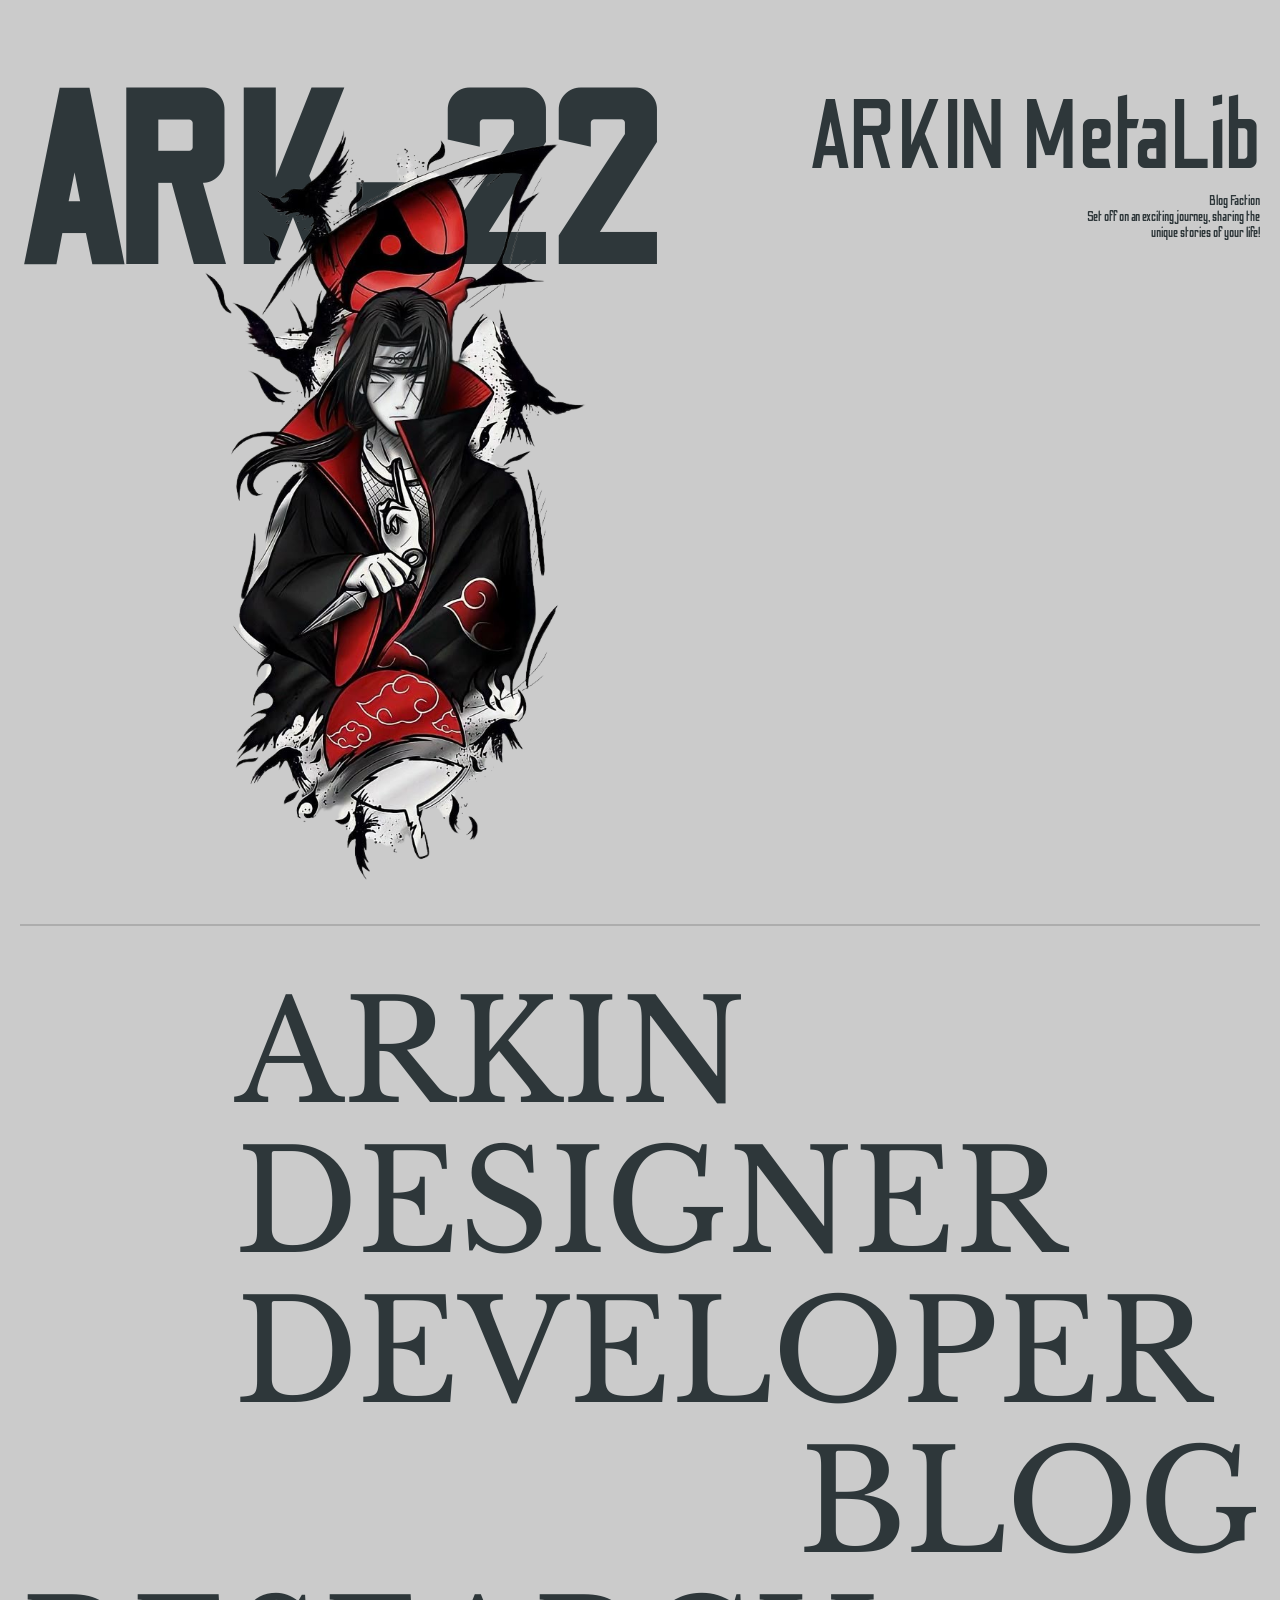
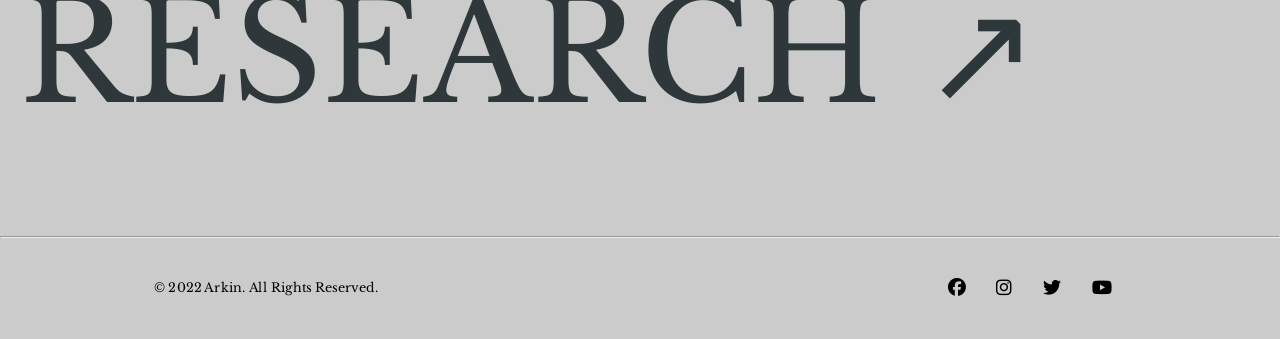
==== index.html @ d009c614 "Add files via upload" ====
<!DOCTYPE html>
<html lang="en">
<head>
    <meta charset="UTF-8">
    <meta name="viewport" content="width=device-width, initial-scale=1.0">
    <link rel="icon" href="asset/MetaLib.png" type="image/icon type" style="scale: 1.5;">
    <title>Arkin MetaLib</title>
    <link href='https://unpkg.com/boxicons@2.1.4/css/boxicons.min.css' rel='stylesheet'>
    <link rel="stylesheet" href="https://cdnjs.cloudflare.com/ajax/libs/font-awesome/6.5.1/css/all.min.css">
    <link rel="stylesheet" href="style.css">
</head>
<body>
    <main>
        <header>
            <img src="" alt="">
            <img src="images/6.png" alt="">
        </header>

        <section class="banner">
            <div class="content">
                <h1 class="left">ARK-22</h1>
                <div class="right">
                    <h2>ARKIN MetaLib</h2>
                    <p>Blog Faction</p>
                    <p>Set off on an exciting journey, sharing the
                        <br>unique stories of your life!</p>
                </div>
                <div class="image">
                    <img src="asset/Itachi.png" alt="" class="autoImage">
                </div>
            </div>
        </section>


       <!-- <section class="grid grid-1">
            <figure>
                <img src="images/sich.png" alt="">
            </figure>
            <figure>
                <img src="images/3.png" alt="" class="autoRotate">
            </figure>
            <h2 class="autoShow">Introduce</h2>
        </section>-->

        <!--<section class="grid grid-2">
            <div class="autoShow">
                <figure>
                    <img src="images/6.png" alt="">
                </figure>
                <p>
                    When an unknown printer took a galley of type and scrambled it to make a type specimen b <br>
                    only five centuries, but also the leap into electronic typesetting, remaining essentially unchanged. It was popularised in the 1960s with the release of Letraset sheets containing Lorem Ipsum passages, and more recently with desktop like.
                </p>
            </div>
            <div class="autoShow">
                Lorem Ipsum is simply dummy text of the printing and typesetting industry. Lorem Ipsum has been the industry's standard dummy text ever since the 1500s, when an unknown printer took a galley of type and scrambled it to make a type specimen b <br>
                ook. It has survived not only five centuries, but also the leap into electronic typesetting, remaining essentially unchanged. It was popularised in the 1960s with the release of Letraset sheets containing Lorem Ipsum passages, and more recently with desktop publishing software like Aldus PageMaker including versions of Lorem Ipsum.
                printer took a galley of type and scrambled it to make a type specimen b <br>
                ook. It has survived not only five centuries, but also the leap into electronic typesetting, remai
            </div>

            <div class="autoShow">
                <figure>
                    <img src="images/2.png" alt="">
                </figure>
                <p>
                    When an unknown printer took a galley of type and scrambled it to make a type specimen b <br>
                    only five centuries, but also the leap into electronic typesetting, remaining essentially unchanged. 
                </p>
            </div>
            <div class="autoShow">
                <figure>
                    <img src="images/candy.png" alt="">
                </figure>
            </div>
        </section>-->

        
        
        <section class="grid grid-3">
            <div class="autoBLur">ARKIN</div>
            <div class="autoBLur">DESIGNER</div>
            <div class="autoBLur">DEVELOPER</div>
            <div class="autoBLur">BLOG</div>
            <div class="autoBLur" id="DirectMeta">RESEARCH &#8599;</div>
        </section>
        
    </main>
    <footer>
        <div class="container">
            
            <hr>
            <div class="row">
                <div class="col">
                    <p>&#169; 2022 Arkin. All Rights Reserved.</p>
                </div>
                <div class="socialIcons">
                    <a href=""><i class="fa-brands fa-facebook"></i></a>
                    <a href=""><i class="fa-brands fa-instagram"></i></a>
                    <a href=""><i class="fa-brands fa-twitter"></i></a>
                    <a href=""><i class="fa-brands fa-youtube"></i></a>
                </div>
            </div>
        </div>
    </footer>
    

    <script src="script.js"></script>
</body>
</html>
---- style.css ----
@import url('https://fonts.googleapis.com/css2?family=Libre+Baskerville:ital,wght@0,400;0,700;1,400&family=Odibee+Sans&display=swap');
html, body{
    scroll-behavior: smooth;
}
body{
    background-color: #CBCBCB;
    margin: 0;
    font-size: 14px;
    color: #2E373A;
    font-family: "Libre Baskerville", sans-serif;
}
*{
    padding: 0;
    margin: 0;
    box-sizing: border-box;
    list-style: none;
}
main{
    width: min(1400px, 100vw);
    margin: auto;
    padding: 20px;
}
/*Scroll-Bar*/
html{
    font-size: 62.5%;
    overflow-x: hidden;
    scroll-padding-top: 9rem;
    scroll-behavior: smooth;
}
html::-webkit-scrollbar{
    width: .8rem;
}
html::-webkit-scrollbar-track{
    background: transparent;
}
html::-webkit-scrollbar-thumb{
    background: #1b1b1b;
    border-radius: 5rem;
}

header{
    display: flex;
    justify-content: space-between;
    align-items: center;
    flex-wrap: wrap;
    z-index: 1000;
    transition: .5s;
}
header img{
    height: 40px;
}
.banner{
    border-bottom: 2px solid rgba(0, 0, 0, .15);
}
.banner .content{
    font-family: "Odibee Sans", sans-serif;
    display: flex;
    justify-content: space-between;
    align-items: center;
    flex-wrap: wrap;
}
.banner .content h1{
    font-size: 17em;
}
.banner .content .right{
    text-align: right;
    transform: translateY(-30px);
}
.banner .content .right h2{
    font-size: 7em;
    font-weight: 200;
}
.banner .image{
    width: 100%;
    height: 600px;
    scale: 1.2;
    margin-right: 500px;
    background-image: url(images/banner.png);
    position: relative;
}
.banner .image img{
    position: absolute;
    height: 130%;
    left: 50%;
    transform: translateX(-50%);
    bottom: 0px;
}
.grid figure img{
    width: 100%;
}

.grid{
    display: grid;
    grid-template-columns: repeat(6, 1fr);
    grid-template-rows: repeat(var(--row), 100px);
    margin-top: 40px;
    gap: 50px;
    cursor: pointer;
}
.grid-1 figure:nth-child(1){
    grid-column: 2 / 6;
    grid-row: 1;
}
.grid-1 figure:nth-child(2){
    grid-column: 3 / 5;
    grid-row: 1;
}
.grid-1 h2:nth-child(3){
    font-size: 7em;
    grid-column: 1 / 7;
    text-align: center;
    grid-row: 5;
    z-index: 1;
}
.grid-1{
    --row: 2;
}
.grid-2{
    --row: 8;
    font-size: 1.7em;
}
.grid-2 div:nth-child(1){
    grid-column: 1 / 4;
    grid-row: 3;
}
.grid-2 div:nth-child(2){
    grid-column: 4 / 7;
    grid-row: 1;
}
.grid-2 div:nth-child(3){
    grid-column: 4 / 7;
    grid-row: 4;
}
.grid-2 div:nth-child(4){
    grid-column: 1 / 4;
    grid-row: 6;
}
.grid-3{
    --row: 6;
    font-size: 10em;
}
.grid-3 div{
    grid-column: 2/ 6;
    text-wrap: nowrap;
}
.grid-3 div:nth-child(even){
    text-align: right;
}
.grid-3 div:nth-child(5){
    grid-column: 1/ 6;
}
.grid-3 div:nth-child(4){
    grid-column: 1/ 7;
}
.grid-5{
    --row: 5;
    font-size:1.7em;
}
.grid-5 div:nth-child(1){
    grid-row: 1;
    grid-column: 1 / 3;
}
.grid-5 div:nth-child(2){
    grid-row: 2;
    grid-column: 3 / 5;
}
.grid-5 div:nth-child(3){
    grid-row: 3;
    grid-column: 5 / 7;
}
.grid-5 div:nth-child(4){
    grid-row: 1;
    grid-column: 5 / 7;
}

@media screen and (max-width: 1023px){
    header img{
        height: 2em;
    }
    .banner .content h1{
        font-size: 12em;
    }
    .banner .content .right{
        transform: none;
    }
    .grid-2 div:nth-child(1){
        grid-row: 2;
    }
    .grid-2 div:nth-child(3){
        grid-row: 6;
    }
    .grid-2 div:nth-child(4){
        grid-row: 5;
    }
    .grid-3{
        font-size: 5em;
        line-height: 1em;
    }
}
@media screen and (max-width: 1023px){
    header img{
        height: unset;
        width: 100%;
    }
    .banner .content h1{
        font-size: 7em;
    }
    .banner .content{
        text-align: center;
        display: flex;
        justify-content: center;
        align-items: center;
    }
    .banner{
        overflow: hidden;
    }
    .grid-1 h2:nth-child(3){
        font-size: 3em;
    }
    .grid{
        display: block;
    }
    .grid-3{
        font-size: 4em;
        display: block;
        margin-bottom: 100px;
    }
}

.autoRotate{
    animation: autoRotateAnimation;
    animation-timeline: view();
}
@keyframes autoRotateAnimation{
    from{
        transform: rotate(0deg);
    }
    to{
        transform: rotate(360deg);
    }
}
.autoShow{
    animation: autoShowAnimation both;
    animation-timeline: view(70% 5%);

}
@keyframes autoShowAnimation{
    from{
        opacity: 0;
        transform: translateY(200px) scale(0.3);
    }to{
        opacity: 1;
        transform: translateY(0) scale(1);
    }
}
.autoImage{
    animation: autoShowAnimation both;
    animation-timeline: view(70% 15%);

}
@keyframes autoShowAnimation{
    from{
        opacity: 0;
        transform: translateY(200px) scale(0.3);
    }to{
        opacity: 1;
        transform: translateY(0) scale(1);
    }
}
.autoBLur{
    animation: autoBLurAnimation linear both;
    animation-timeline: view();
}
@keyframes autoBLurAnimation{
    0%{
        filter: blur(40px);
    }
    45%, 55%{
        filter: blur(0px);
    }
    100%{
        filter: blur(40px);
    }
}
.title{
    width: 100%;
    display: flex;
    justify-content: center;
    align-items: center;
    flex-direction: column;
    margin-bottom: 40px;
    font-size: 100px;
}
.title h2{
    position: relative;
    font-weight: 500;
    line-height: 2px;
    font-size: 1.4rem;
    text-transform: uppercase;
    color: #000;
}
.title p{
    margin-top: 40px;
    max-width: 700px;
    text-align: center;
}
.title h2:before{
    content: '';
    position: absolute;
    bottom: -20px;
    left: 50%;
    transform: translateX(-50%);
    width: 40px;
    height: 6px;
    margin-top: 20px;
    background: #1b1b1b;
}
footer .container{
    background-color: transparent;
}
.row{
    display: flex;
    justify-content: space-between;
    padding: 40px 100px;
    scale: .9;
}
.footer-col ul{
    list-style: none;
}

.footer-col h4{
    color: white;
    margin-bottom: 25px;
    font-size: 22px;
    position: relative;
    font-family: 'Ubuntu', sans-serif;
}

.footer-col h4::before{
    content: '';
    width: 70px;
    height: 2px;
    position: absolute;
    background-color: #e91e64;
    bottom: -10px;
}

.footer-col ul li{
    padding: 10px 0;
}
.footer-col ul li a{
    color: white;
    text-decoration: none;
    font-size: 16px;
    opacity: 0.7;
    transition: 0.5s;
}
.footer-col ul li a:hover{
    opacity: 1;
}
.footer-col input{
    border: none;
    width: 250px;
    height: 45px;
    display: block;
    padding-left: 20px;
    margin: 14px 0;
}

.footer-col .inputSubmit{
    padding: 0px 20px;
    background-color: #e91e64;
    border: none;
    color: white;
}
.col p{
    color: black;
}
.row hr{
    opacity: 0.7;
}

.row .socialIcons i{
    display: inline-block;
    color: black;
    font-size: 20px;
    margin: 0 15px;
    transition: 0.5s;
}

.row .socialIcons i:hover{
    color: #c81313;
}

@media (max-width: 600px){
    footer .row{
        flex-direction: column;
        padding: 20px 30px;
    }

    footer .footer-col ul{
        margin-left: 20px;
        margin-bottom: 20px;
    }
    .footer-col input{
        width: 100%;
    }
}
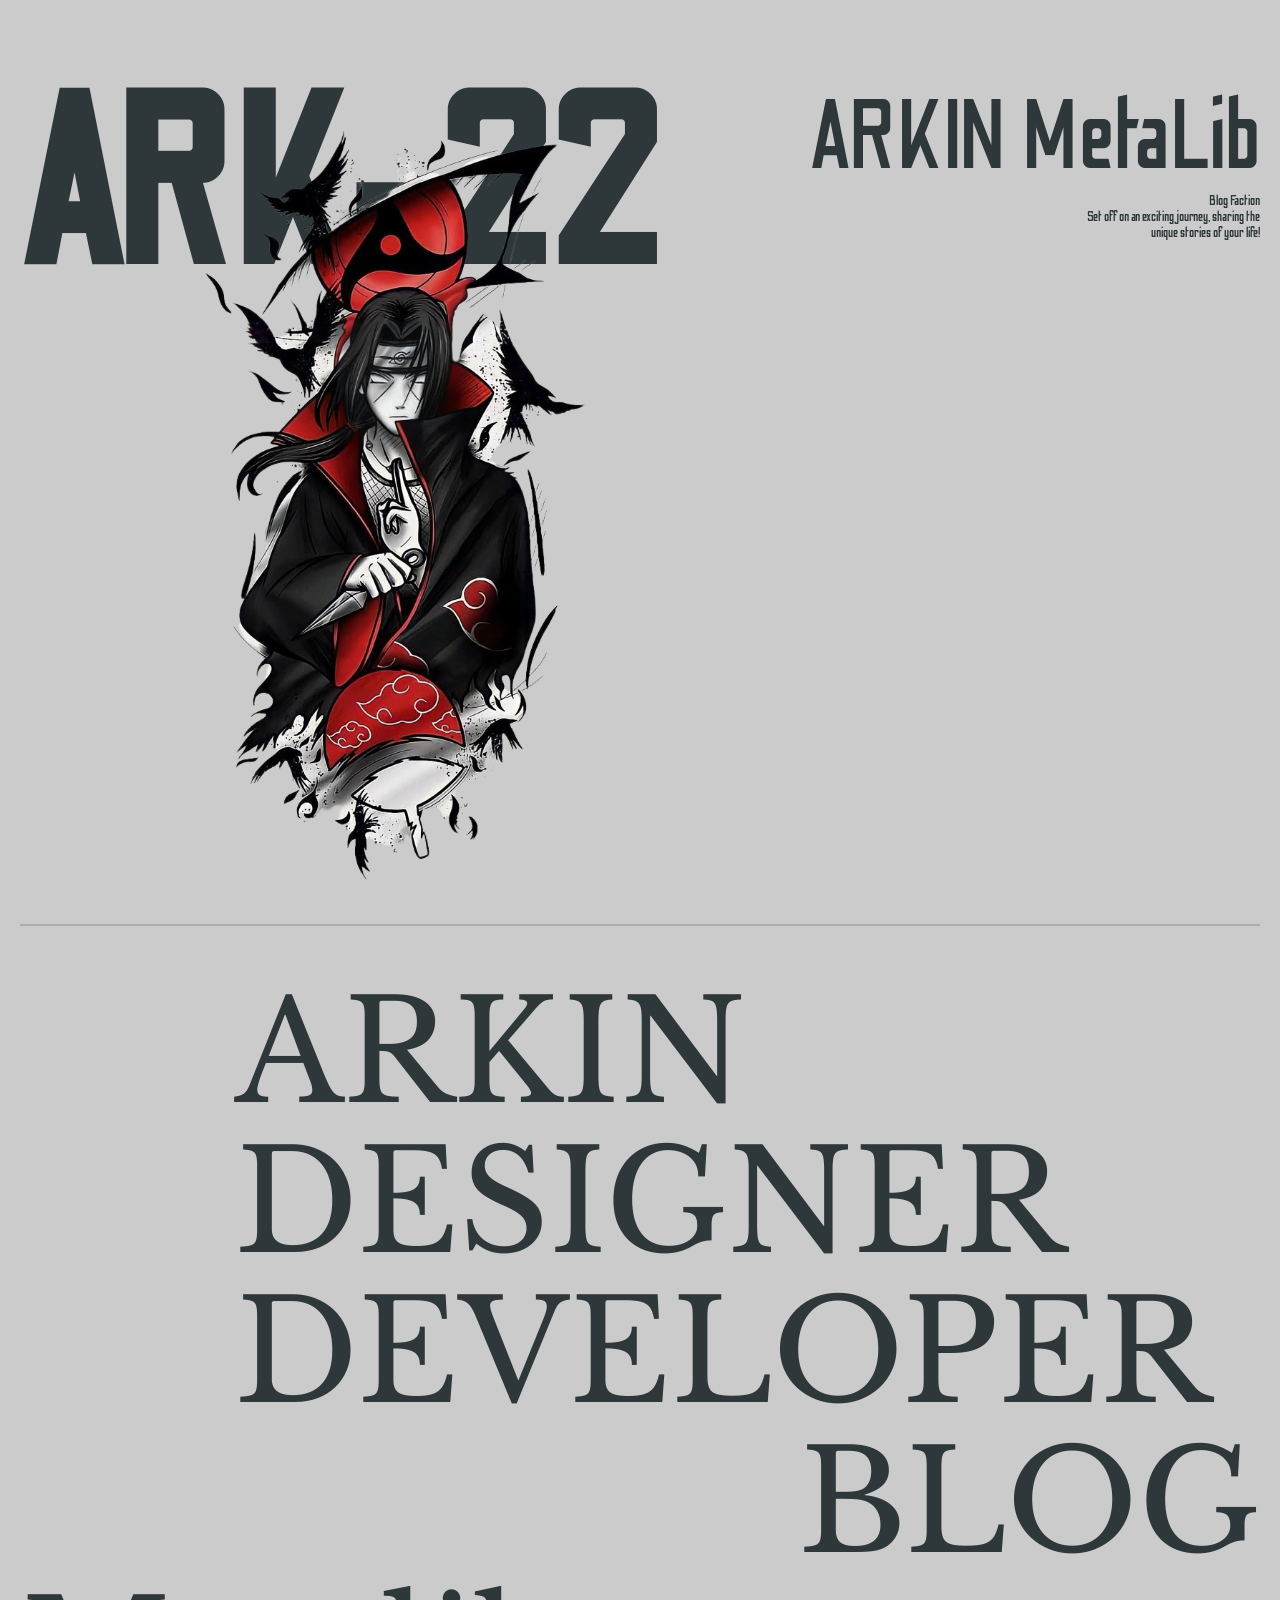
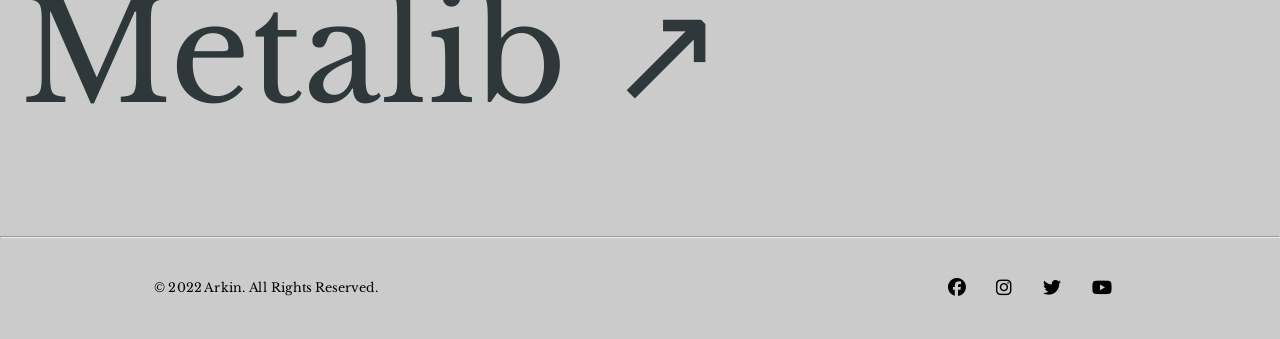
==== commit 5576e893: "index.html" ====
--- a/index.html
+++ b/index.html
@@ -82,7 +82,7 @@
             <div class="autoBLur">DESIGNER</div>
             <div class="autoBLur">DEVELOPER</div>
             <div class="autoBLur">BLOG</div>
-            <div class="autoBLur" id="DirectMeta">RESEARCH &#8599;</div>
+            <div class="autoBLur" id="DirectMeta">Metalib &#8599;</div>
         </section>
         
     </main>
@@ -107,4 +107,4 @@
 
     <script src="script.js"></script>
 </body>
-</html>+</html>
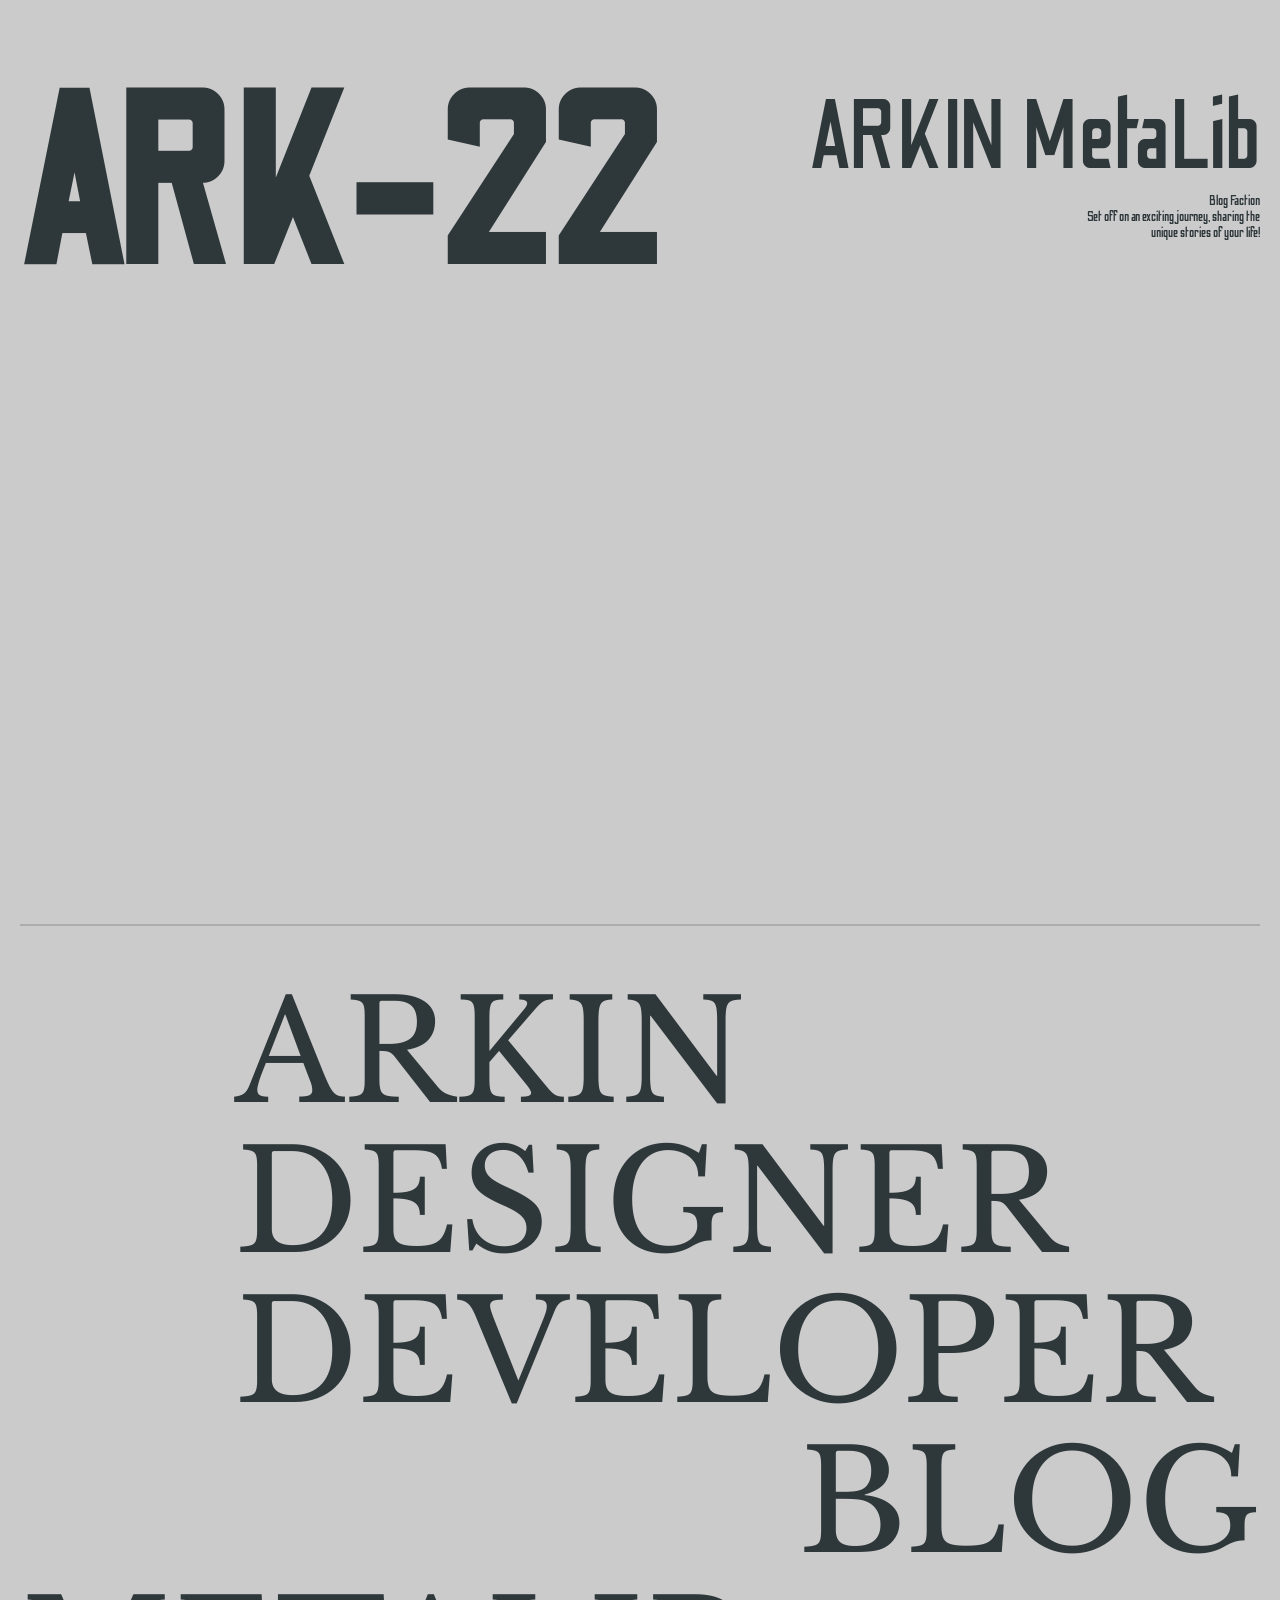
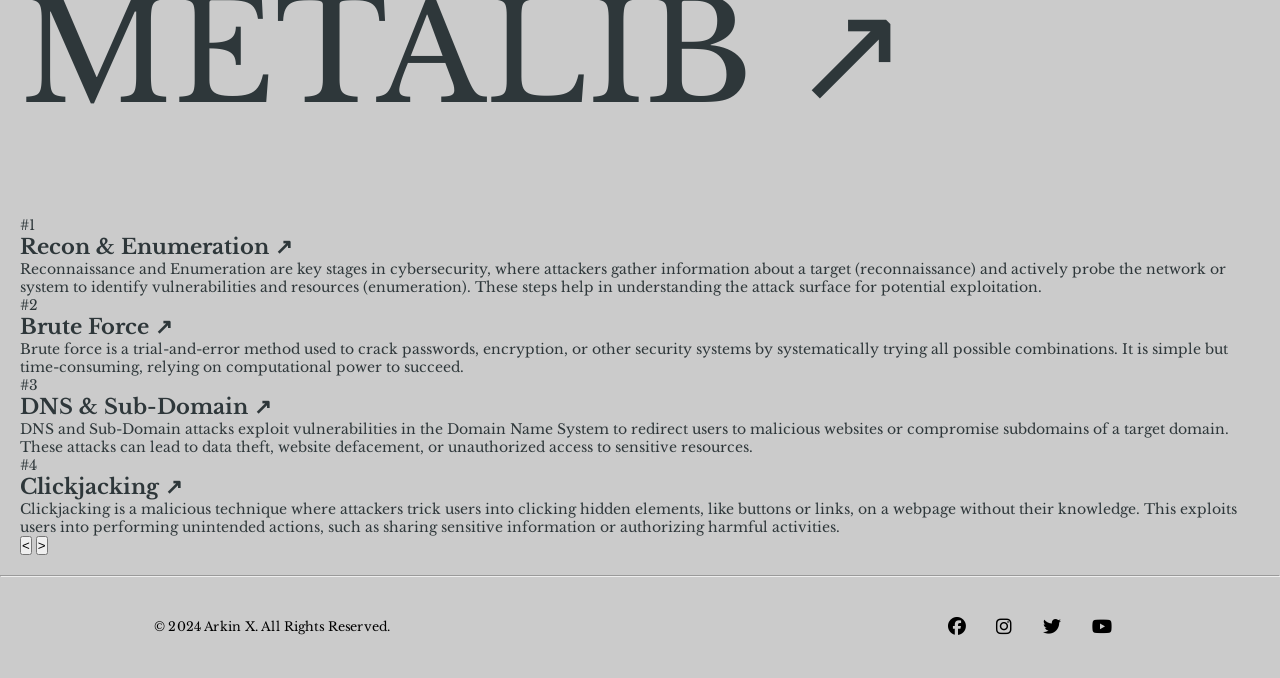
==== commit 217f02eb: "index.html" ====
--- a/index.html
+++ b/index.html
@@ -3,7 +3,7 @@
 <head>
     <meta charset="UTF-8">
     <meta name="viewport" content="width=device-width, initial-scale=1.0">
-    <link rel="icon" href="asset/MetaLib.png" type="image/icon type" style="scale: 1.5;">
+    <link rel="icon" href="assets/MetaLib.png" type="image/icon type" style="scale: 1.5;">
     <title>Arkin MetaLib</title>
     <link href='https://unpkg.com/boxicons@2.1.4/css/boxicons.min.css' rel='stylesheet'>
     <link rel="stylesheet" href="https://cdnjs.cloudflare.com/ajax/libs/font-awesome/6.5.1/css/all.min.css">
@@ -26,55 +26,10 @@
                         <br>unique stories of your life!</p>
                 </div>
                 <div class="image">
-                    <img src="asset/Itachi.png" alt="" class="autoImage">
+                    <img src="assets/Itachi.png" alt="" class="autoImage">
                 </div>
             </div>
         </section>
-
-
-       <!-- <section class="grid grid-1">
-            <figure>
-                <img src="images/sich.png" alt="">
-            </figure>
-            <figure>
-                <img src="images/3.png" alt="" class="autoRotate">
-            </figure>
-            <h2 class="autoShow">Introduce</h2>
-        </section>-->
-
-        <!--<section class="grid grid-2">
-            <div class="autoShow">
-                <figure>
-                    <img src="images/6.png" alt="">
-                </figure>
-                <p>
-                    When an unknown printer took a galley of type and scrambled it to make a type specimen b <br>
-                    only five centuries, but also the leap into electronic typesetting, remaining essentially unchanged. It was popularised in the 1960s with the release of Letraset sheets containing Lorem Ipsum passages, and more recently with desktop like.
-                </p>
-            </div>
-            <div class="autoShow">
-                Lorem Ipsum is simply dummy text of the printing and typesetting industry. Lorem Ipsum has been the industry's standard dummy text ever since the 1500s, when an unknown printer took a galley of type and scrambled it to make a type specimen b <br>
-                ook. It has survived not only five centuries, but also the leap into electronic typesetting, remaining essentially unchanged. It was popularised in the 1960s with the release of Letraset sheets containing Lorem Ipsum passages, and more recently with desktop publishing software like Aldus PageMaker including versions of Lorem Ipsum.
-                printer took a galley of type and scrambled it to make a type specimen b <br>
-                ook. It has survived not only five centuries, but also the leap into electronic typesetting, remai
-            </div>
-
-            <div class="autoShow">
-                <figure>
-                    <img src="images/2.png" alt="">
-                </figure>
-                <p>
-                    When an unknown printer took a galley of type and scrambled it to make a type specimen b <br>
-                    only five centuries, but also the leap into electronic typesetting, remaining essentially unchanged. 
-                </p>
-            </div>
-            <div class="autoShow">
-                <figure>
-                    <img src="images/candy.png" alt="">
-                </figure>
-            </div>
-        </section>-->
-
         
         
         <section class="grid grid-3">
@@ -82,7 +37,78 @@
             <div class="autoBLur">DESIGNER</div>
             <div class="autoBLur">DEVELOPER</div>
             <div class="autoBLur">BLOG</div>
-            <div class="autoBLur" id="DirectMeta">Metalib &#8599;</div>
+            <div class="autoBLur" id="DirectMeta">METALIB &#8599;</div>
+        </section>
+
+        <section class="border">
+            <div class="line"></div>
+        </section>
+
+        <section id="swiper-slider">
+            <div class="slider">
+
+                <!--list items-->
+                <div class="list">
+                    <div class="item active">
+                <div class="content">
+                    <p>#1</p>
+                    <h2 id="Recon">Recon & Enumeration &#8599;</h2>
+                    <p>Reconnaissance and Enumeration are key stages in cybersecurity, where attackers gather information about a target (reconnaissance) 
+                        and actively probe the network or system to identify vulnerabilities and resources (enumeration). These steps help in understanding the attack surface for potential exploitation.</p>   
+                </div>
+            </div>
+            </div>
+                <div class="list">
+                    <div class="item">
+                <div class="content">
+                    <p>#2</p>
+                    <h2 id="BruteF">Brute Force &#8599;</h2>
+                    <p>Brute force is a trial-and-error method used to crack passwords, encryption, or other security systems by systematically trying all possible combinations. 
+                        It is simple but time-consuming, relying on computational power to succeed.</p>
+                </div>
+            </div>
+            </div>
+                <div class="list">
+                    <div class="item">
+                <div class="content">
+                    <p>#3</p>
+                    <h2 id="SubD">DNS & Sub-Domain &#8599;</h2>
+                    <p>DNS and Sub-Domain attacks exploit vulnerabilities in the Domain Name System to redirect users to malicious websites or compromise subdomains of a target domain.
+                         These attacks can lead to data theft, website defacement, or unauthorized access to sensitive resources.</p>
+                </div>
+            </div>
+            </div>
+                <div class="list">
+                    <div class="item">
+                <div class="content">
+                    <p>#4</p>
+                    <h2 id="ClickJ">Clickjacking &#8599;</h2>
+                    <p>Clickjacking is a malicious technique where attackers trick users into clicking hidden elements, like buttons or links, on a webpage without their knowledge.
+                         This exploits users into performing unintended actions, such as sharing sensitive information or authorizing harmful activities.</p>
+
+                </div>
+             </div>
+            </div>
+            <!--Button Arrows-->
+            <div class="arrows">
+                <button id="prev"><</button>
+                <button id="next">></button>
+            </div>
+            <!--Thumbnail-->
+            <div class="thumbnail">
+                <div class="item active"> 
+                    <div class="content"></div>
+                </div>
+                <div class="item">
+                    <div class="content"></div>
+                </div>
+                <div class="item">
+                    <div class="content"></div>
+                </div>
+                <div class="item">
+                    <div class="content"></div>
+                </div>
+            </div>
         </section>
         
     </main>
@@ -92,7 +118,7 @@
             <hr>
             <div class="row">
                 <div class="col">
-                    <p>&#169; 2022 Arkin. All Rights Reserved.</p>
+                    <p>&#169; 2024 Arkin X. All Rights Reserved.</p>
                 </div>
                 <div class="socialIcons">
                     <a href=""><i class="fa-brands fa-facebook"></i></a>
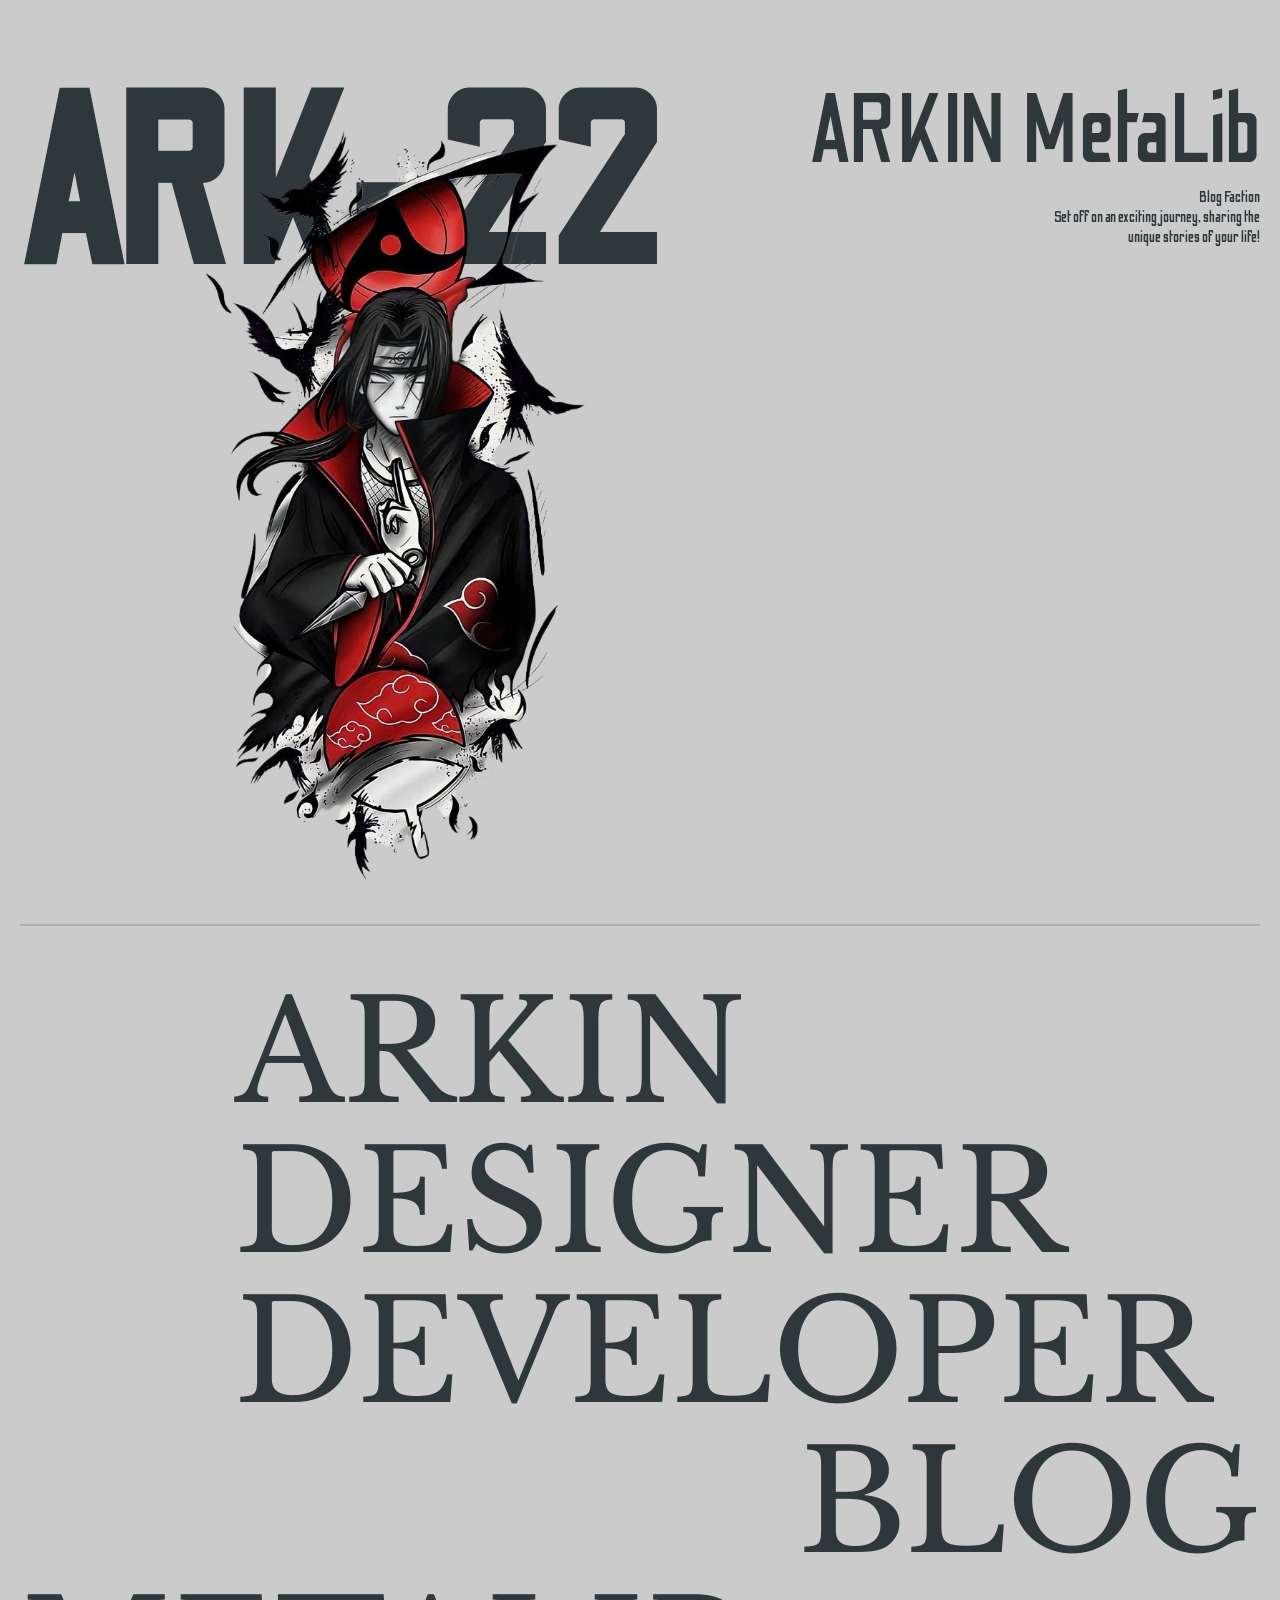
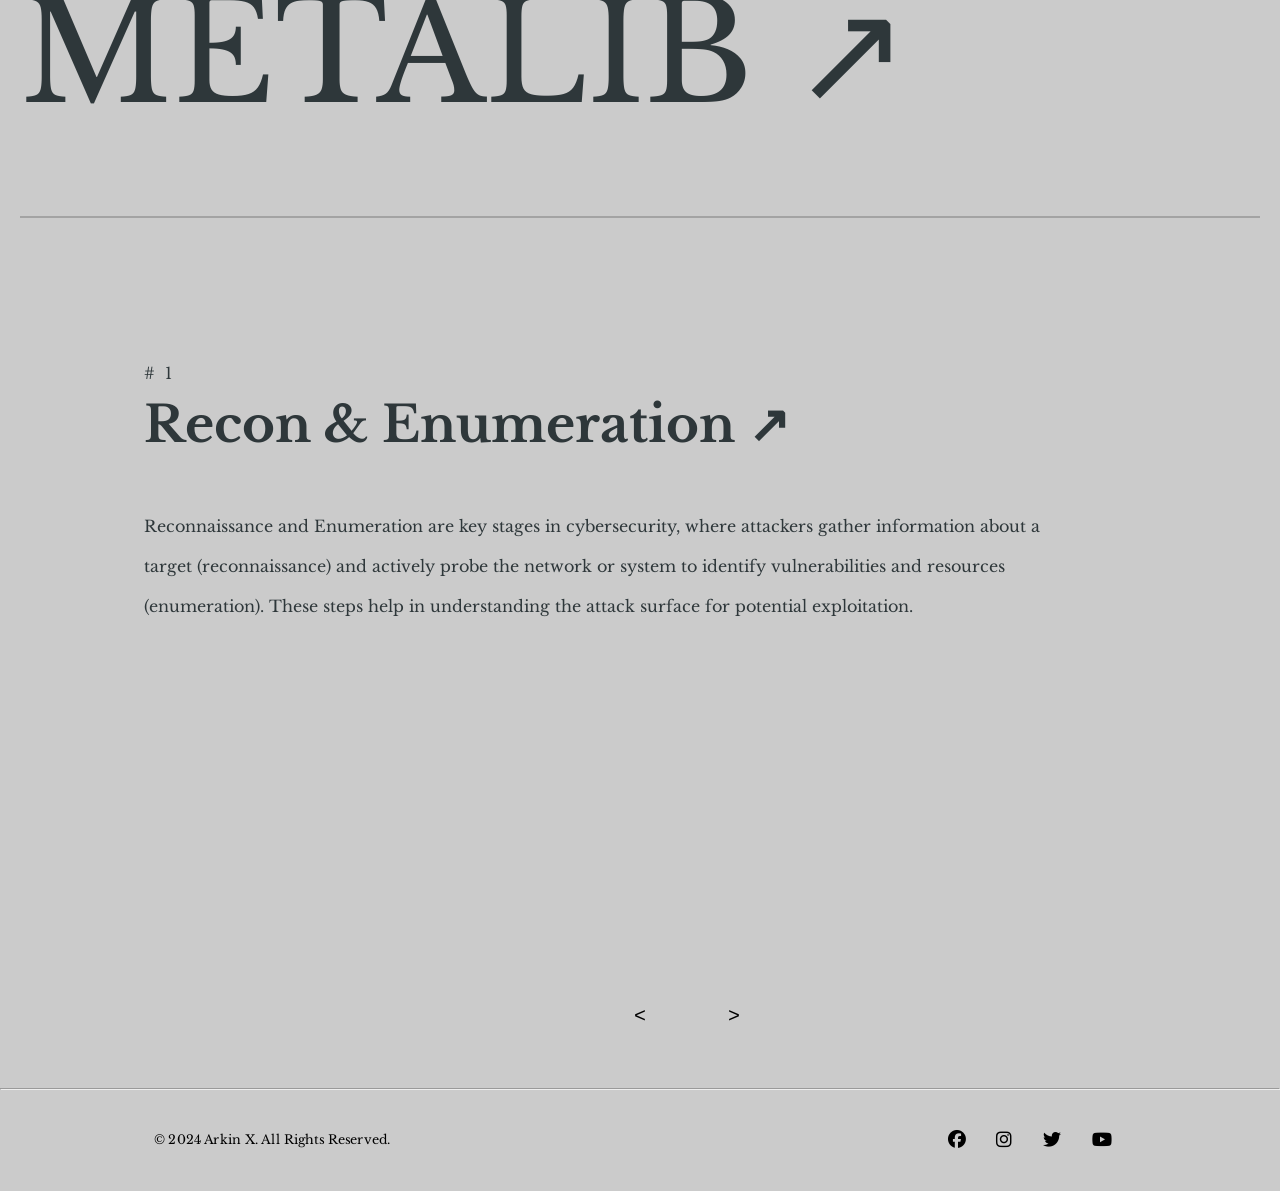
==== commit bee5a2e4: "index.html" ====
--- a/index.html
+++ b/index.html
@@ -3,7 +3,7 @@
 <head>
     <meta charset="UTF-8">
     <meta name="viewport" content="width=device-width, initial-scale=1.0">
-    <link rel="icon" href="assets/MetaLib.png" type="image/icon type" style="scale: 1.5;">
+    <link rel="icon" href="asset/MetaLib.png" type="image/icon type" style="scale: 1.5;">
     <title>Arkin MetaLib</title>
     <link href='https://unpkg.com/boxicons@2.1.4/css/boxicons.min.css' rel='stylesheet'>
     <link rel="stylesheet" href="https://cdnjs.cloudflare.com/ajax/libs/font-awesome/6.5.1/css/all.min.css">
@@ -26,7 +26,7 @@
                         <br>unique stories of your life!</p>
                 </div>
                 <div class="image">
-                    <img src="assets/Itachi.png" alt="" class="autoImage">
+                    <img src="asset/Itachi.png" alt="" class="autoImage">
                 </div>
             </div>
         </section>
--- a/style.css
+++ b/style.css
@@ -65,10 +65,17 @@
 .banner .content .right{
     text-align: right;
     transform: translateY(-30px);
+    margin-bottom: 75px;
 }
 .banner .content .right h2{
     font-size: 7em;
     font-weight: 200;
+    margin-bottom: -75px;
+}
+.banner .content .right p{
+    line-height: 20px;
+    margin-bottom: -75px;
+    margin-top: 75px;
 }
 .banner .image{
     width: 100%;
@@ -405,4 +412,193 @@
     .footer-col input{
         width: 100%;
     }
-}+}
+
+.grid figure img{
+    width: 100%;
+}
+.border .line{
+    border: 1px solid #00000032;
+    width: 100%;
+    opacity: 50px;
+}
+/* css slider */
+.slider{
+    height: 100vh;
+    margin-top: -50px;
+    position: relative;
+}
+.slider .list .item{
+    position: absolute;
+    inset: 0 0 0 0;
+    overflow: hidden;
+    opacity: 0;
+    transition: .5sec;
+}
+.slider .list .item img{
+    width: 100%;
+    height: 100%;
+    object-fit: cover;
+}
+.slider .list .item::after{
+    content: '';
+    width: 100%;
+    height: 100%;
+    position: absolute;
+    left: 0;
+    bottom: 0;
+}
+.slider .list .item .content{
+    position: absolute;
+    left: 10%;
+    top: 15%;
+    width: 900px;
+    max-width: 80%;
+    z-index: 1;
+}
+.slider .list .item .content h2{
+    cursor: pointer;
+}
+.content p{
+    font-size: 16px;
+    line-height: 40px;
+    margin-top: 50px;
+}
+.slider .list .item .content .buttons{
+    display: grid;
+    grid-template-columns: repeat(2, 130px);
+    grid-template-rows: 40px;
+    gap: 5px;
+    margin-top: 40px;
+}
+.slider .list .item .content button{
+    border: none;
+    background-color: #1d1c1c;
+    letter-spacing: 2px;
+    font-family: poppins;
+    font-weight: 800;
+}
+.slider .list .item .content button a{
+    color: #cccccc;
+    text-decoration: none;
+    text-transform: uppercase;
+}
+.slider .list .item .content button a:nth-child(2){
+    background-color: transparent;
+    color: #000;
+}
+.slider .list .item .content button:nth-child(2){
+    background-color: transparent;
+    border: 1px solid #000000;
+}
+.slider .list .item .content p:nth-child(1){
+    text-transform: uppercase;
+    letter-spacing: 10px;
+}
+.slider .list .content h2{
+    font-size: 80px;
+    margin: 0;
+}
+.slider .list .item.active{
+    opacity: 1;
+    z-index: 10;
+}
+@keyframes showContent {
+    to{
+        transform: translateY(0);
+        filter: blur(0);
+        opacity: 1;
+    }
+}
+.slider .list .item.active p:nth-child(1),
+.slider .list .item.active h2,
+.slider .list .item.active button,
+.slider .list .item.active p:nth-child(3){
+    transform: translateY(30px);
+    filter: blur(20px);
+    opacity: 0;
+    animation: showContent .5s .7s ease-in-out 1 forwards;
+}
+.slider .list .item.active h2{
+    font-size: 50px;
+    animation-delay: 1s;
+}
+.slider .list .item.active p:nth-child(3){
+    animation-duration: 1.3s;
+}
+.arrows{
+    position: relative;
+    top: 92%;
+    right: -600px;
+    z-index: 100;
+}
+.arrows button{
+    background-color: transparent;
+    border: none;
+    font-family: monospace;
+    width: 40px;
+    height: 40px;
+    margin-right: 50px;
+    border-radius: 5px;
+    scale: 1.5;
+    transition: .5s;
+}
+.arrows button a{
+    font-family: Poppins;
+    text-decoration: none;
+    color: #fff;
+    text-transform: uppercase;
+    font-size: 45%;
+    cursor: pointer;
+}
+.arrows button:hover{
+    background-color: #eee;
+    color: black;
+}
+.thumbnail{
+    position: absolute;
+    bottom: 50px;
+    z-index: 11;
+    display: flex;
+    gap: 10px;
+    width: 100%;
+    height: 250px;
+    padding: 0 50px;
+    box-sizing: border-box;
+    overflow: auto;
+    justify-content: center;
+}
+.thumbnail::-webkit-scrollbar{
+    width: 0;
+}
+.thumbnail .item{
+    width: 150px;
+    height: 220px;
+    filter: brightness(.5);
+    transition: .5s;
+    flex-shrink: 0;
+}
+.thumbnail .item img{
+    width: 100%;
+    height: 100%;
+    object-fit: cover;
+    border-radius: 10px;
+}
+.thumbnail .item.active{
+    filter: brightness(1.5);
+}
+.thumbnail .item .content{
+    position: absolute;
+    inset: auto 10px 10px 10px;
+}
+@media screen and (max-width: 678px){
+    .thumbnail{
+        justify-content: start;
+    }
+    .slider .list .content h2{
+        font-size: 60px;
+    }
+    .arrows{
+        top: 10%;
+    }
+}
